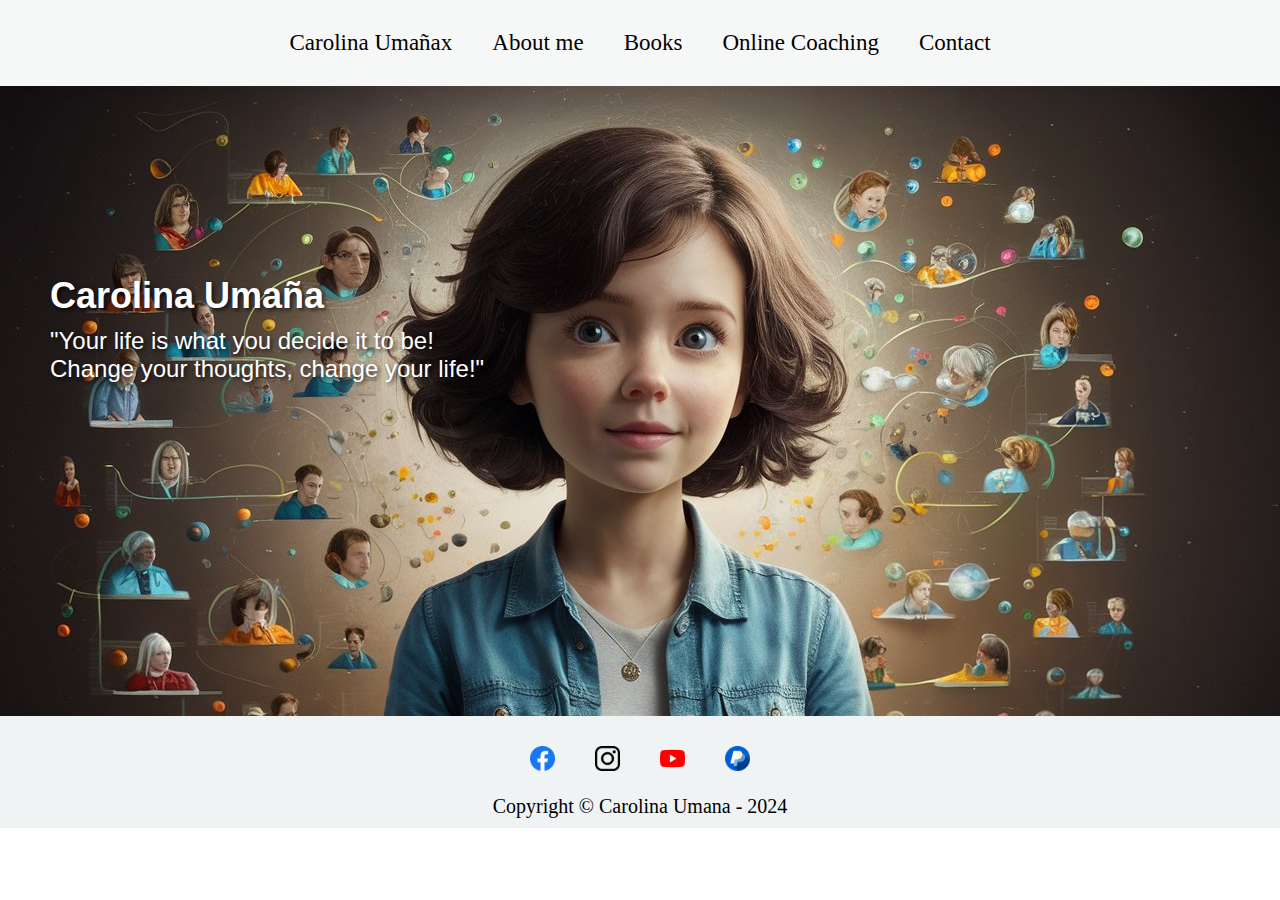
==== index.html @ a428759c "first commit" ====
<!DOCTYPE html>
<html lang="en">

<head>
    <meta charset="UTF-8">
    <meta name="viewport" content="width=device-width, initial-scale=1.0">
    <title>Carolina Umaña</title>
    <link rel="stylesheet" href="./css/nav.css">
    <link rel="stylesheet" href="/css/styles.css">
    <link rel="stylesheet" href="/css/queries.css">
    <link rel="stylesheet" href="/css/footer.css">

</head>

<body>

    <header class="father-header">

        <nav class="father-header-nav">
            <ul class="father-header-nav-ul">
                <li class="father-header-nav-ul-li">
                    <a href="/index.html">Carolina Umañax</a>
                </li>
                <li class="father-header-nav-ul-li">
                    <a href="acerca.html">About me</a>
                </li>
                <li class="father-header-nav-ul-li">
                    <a href="">Books</a>
                </li>
                <li class="father-header-nav-ul-li">
                    <a href="">Online Coaching</a>
                </li>
                <li class="father-header-nav-ul-li">
                    <a href="contac.html">Contact</a>
                </li>
            </ul>
        </nav>
    </header>
    <main class="main-father">
        <div class="main-father-img" src="/img/girlthinking.jpeg">
        </div>
        <section class="overlay-text">
            <h1>Carolina Umaña</h1>
            <p>"Your life is what you decide it to be! <br>
                Change your thoughts, change your life!"</p>
        </section>
    </main>

    <footer class="footer">
        <nav class="footer-nav">
            <ul class="footer-nav-ul">
                <li class="footer-nav-ul-li">
                    <a href=""><img src="/img/facebook.png" alt=""></a>
                    
                </li>
                <li class="footer-nav-ul-li">
                    <a href=""><img src="/img/logotipo-de-instagram (1).png" alt=""></a>
                </li>
                <li class="footer-nav-ul-li">
                    <a href=""><img src="/img/youtube.png" alt=""></a>
                </li>
                <li class="footer-nav-ul-li">
                    <a href=""><img src="/img/paypal.png"alt=""></a>
                </li>
            </ul>
            <p>Copyright © Carolina Umana - 2024</p>
        </nav>
    </footer>
</body>

</html>
---- css/nav.css ----
*{
    margin: 0;
    padding: 0;
}


.father-header{

}

    .father-header-nav{
        
        background-color: rgba(239, 243, 243, 0.589);
        padding: 10px;
    }

        .father-header-nav-ul{
            display: flex;
            justify-content:center ;
            
        }

            .father-header-nav-ul-li{
                list-style-type: none;
                text-decoration: none;
                
                padding: 20px;
                /* margin: 5px; */
                
                /* background-color: rgba(89, 182, 182, 0.63); */
            }

            .father-header-nav-ul-li:hover{
                background-color: rgba(236, 232, 232, 0.377);
                /* border-radius: 10px; */
                /* box-shadow: 2px 4px 2px rgba(0, 0, 0, 0.089);  */
            }

                .father-header-nav-ul-li a{
                    text-decoration: none;
                    color: rgb(5, 0, 0);
                    font-size: 23px;
                }

                .father-header-nav-ul-li a:hover{
                    color: rgb(248, 0, 0);
                }
---- css/styles.css ----
*{
    margin: 0;
    padding: 0;
    /* overflow: hidden; */
}


.main-father{
    /* background-color: aqua; */
    position: relative;
    /* height: 100vh;
    width: 100%; */
}

.overlay-text {
    position: absolute;
    top: 30%;
    left: 50px;
    color: white;
    font-family: 'Arial', sans-serif;
    text-shadow: 2px 2px 4px rgba(0, 0, 0, 0.7); /* Sombra para mejorar la legibilidad */
}

.overlay-text h1 {
    margin-bottom: 10px;
    font-size: 36px;
    font-weight: bold;
}

.overlay-text p {
    margin: 0;
    font-size: 24px;
}



    .main-father-img{
        width:100%;
        height: 70vh; /* Altura completa de la ventana */
        background-image: url('/img/girlthinking.jpeg'); /* Reemplaza con la ruta de tu imagen */
        background-repeat: no-repeat; /* Evita que la imagen se repita */
        
        background-size: cover; /* Hace que la imagen cubra todo el contenedor */
        object-fit: cover;  
    }
---- css/queries.css ----
/* Media Queries */
                @media (max-width: 768px) {
                    .father-header-nav-ul {
                        flex-direction: column;
                        align-items: center;
                        /* background-color: antiquewhite; */
                        
                       
                    }
                
                    .father-header-nav-ul-li {
                        margin: 10px 0;
                        background-color: unset;
                    }
                
                    .father-header-nav-ul-li:hover{
                        background-color: unset;
                        /* border-radius: 10px; */
                        /* box-shadow: 2px 4px 2px rgba(0, 0, 0, 0.089);  */
                    }

                    
                }
                
                @media (max-width: 480px) {
                    .father-header-nav-ul-li a {
                        font-size: 18px;
                    }
                
                    .father-header-nav {
                        padding: 5px;
                    }
                
                    .father-header-nav-ul-li {
                        padding: 8px;
                    }
                }


                @media (max-width: 768px) {
                    .main-father-img {
                        height: 50vh; /* Ajusta la altura de la imagen en móviles */
                        background-size: cover;
                    }
                }
---- css/footer.css ----
.footer{
}
    .footer-nav{
        background-color: rgb(239, 243, 243);
        padding: 10px;
    }
    .footer-nav p{
        display: flex;
        justify-content:center;
        font-size: 20px;
    }
        .footer-nav-ul{
           display: flex;
           justify-content:center ;
        }
            .footer-nav-ul-li{
                list-style-type: none;
                /* text-decoration: none; */
                padding: 20px;
            }
                .footer-nav-ul-li img{
                    width: 25px;
                }
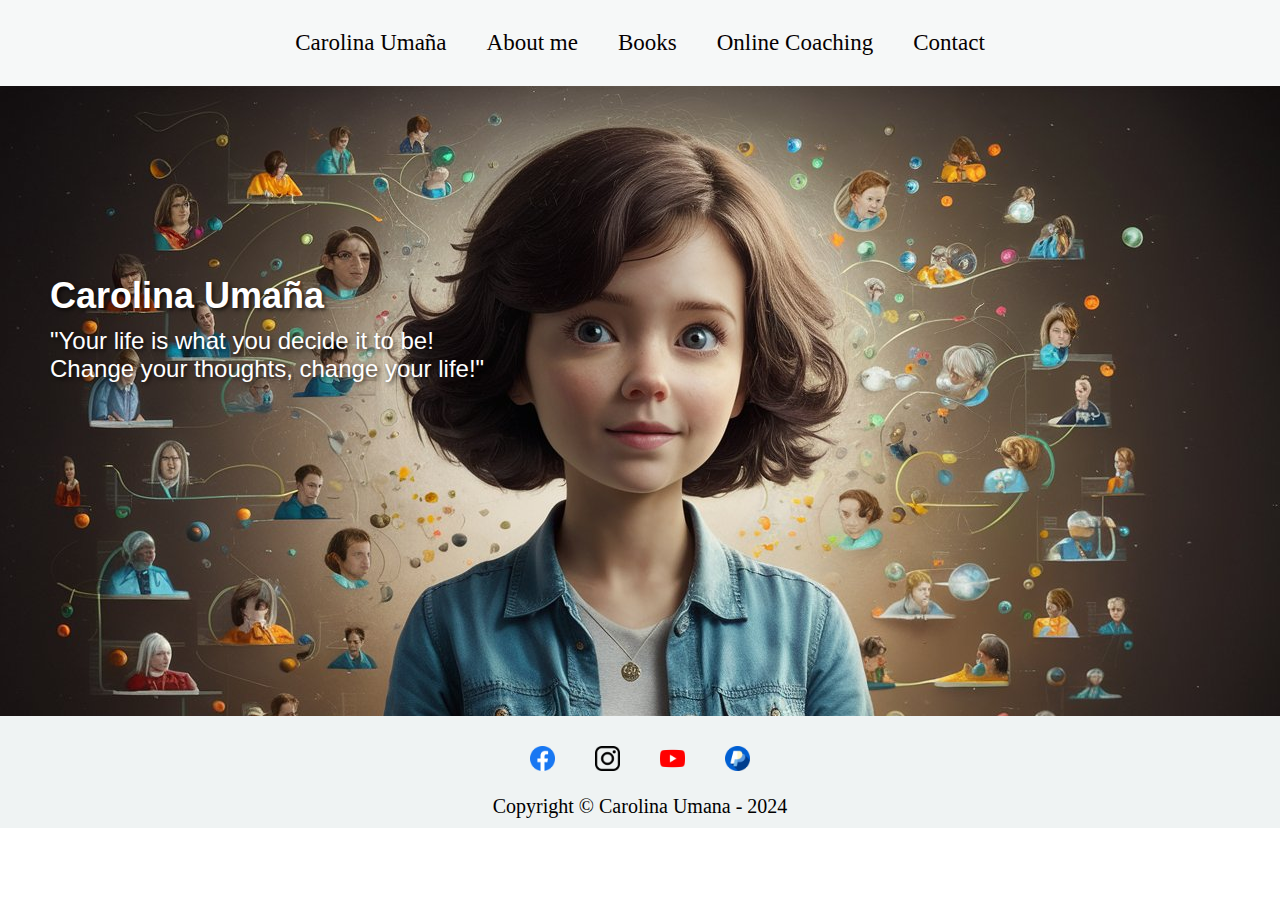
==== commit 36c40a98: "first commit 2" ====
--- a/index.html
+++ b/index.html
@@ -19,7 +19,7 @@
         <nav class="father-header-nav">
             <ul class="father-header-nav-ul">
                 <li class="father-header-nav-ul-li">
-                    <a href="/index.html">Carolina Umañax</a>
+                    <a href="/index.html">Carolina Umaña</a>
                 </li>
                 <li class="father-header-nav-ul-li">
                     <a href="acerca.html">About me</a>
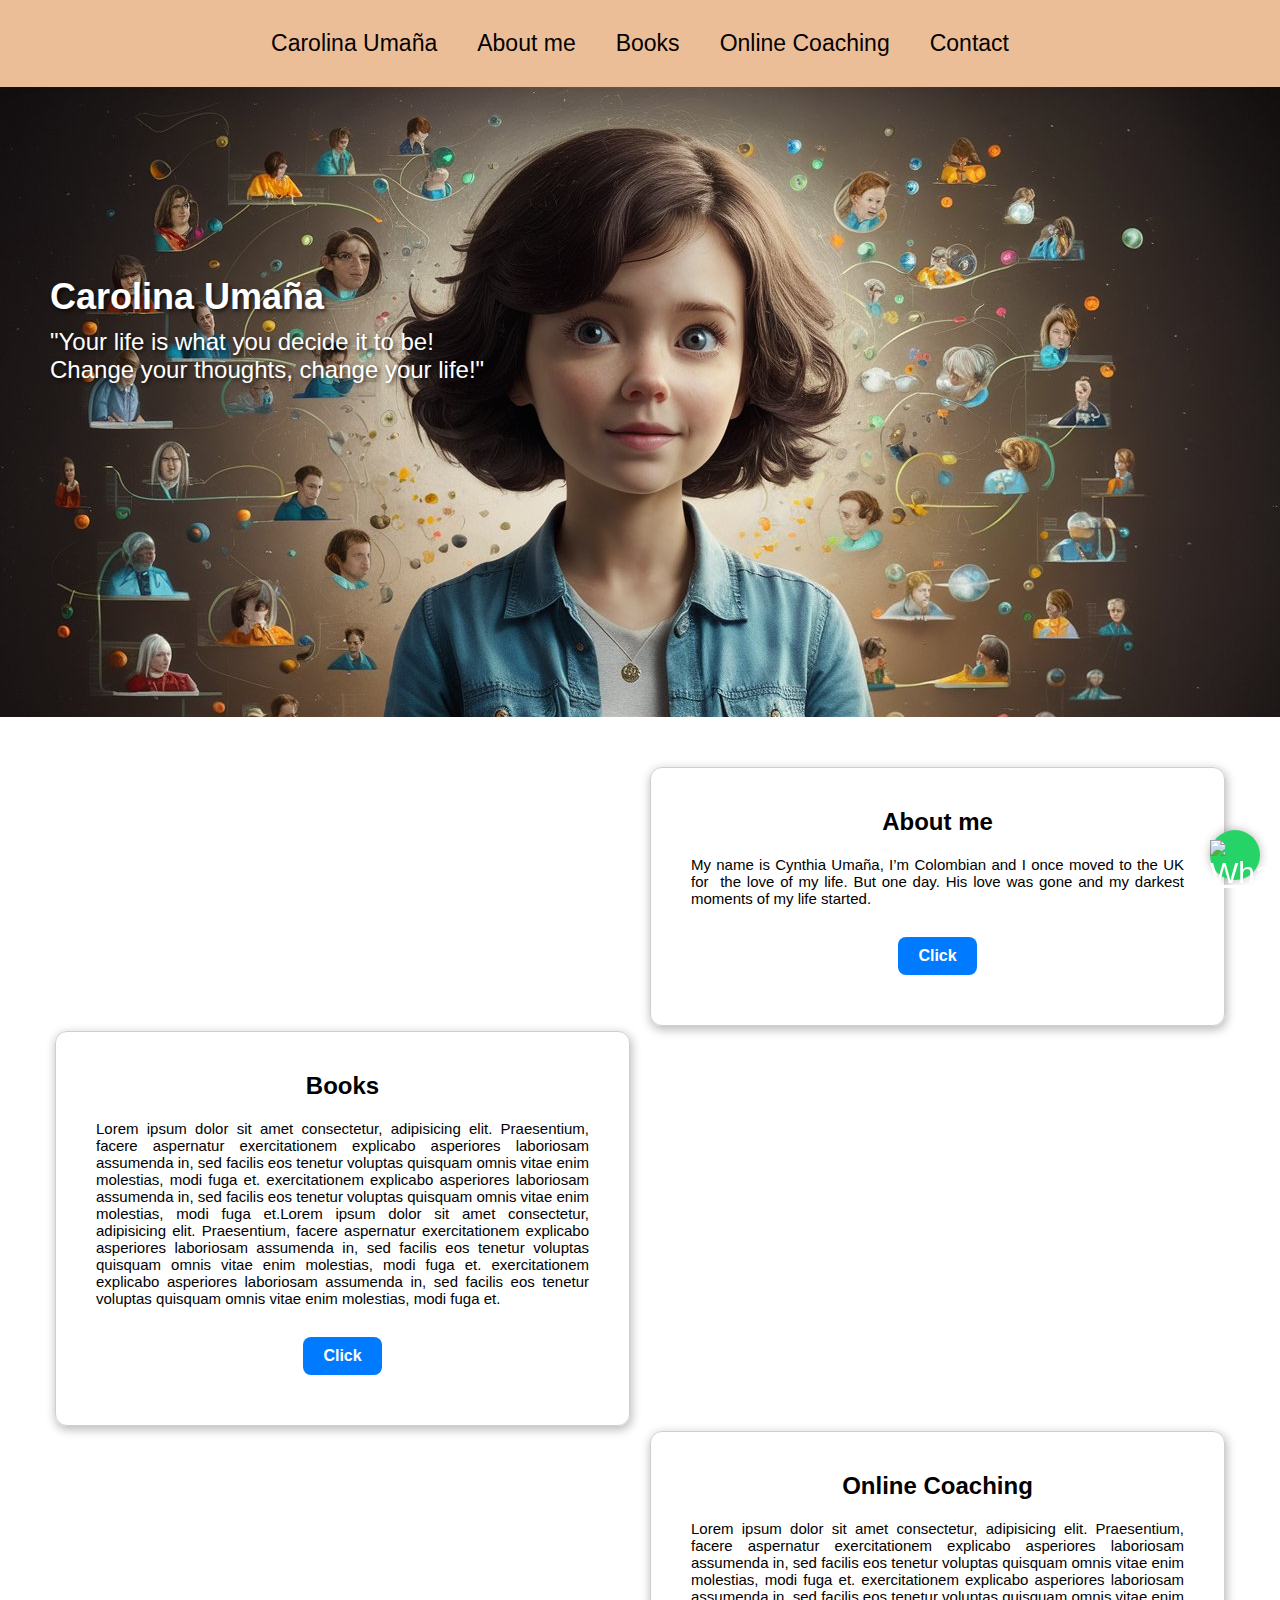
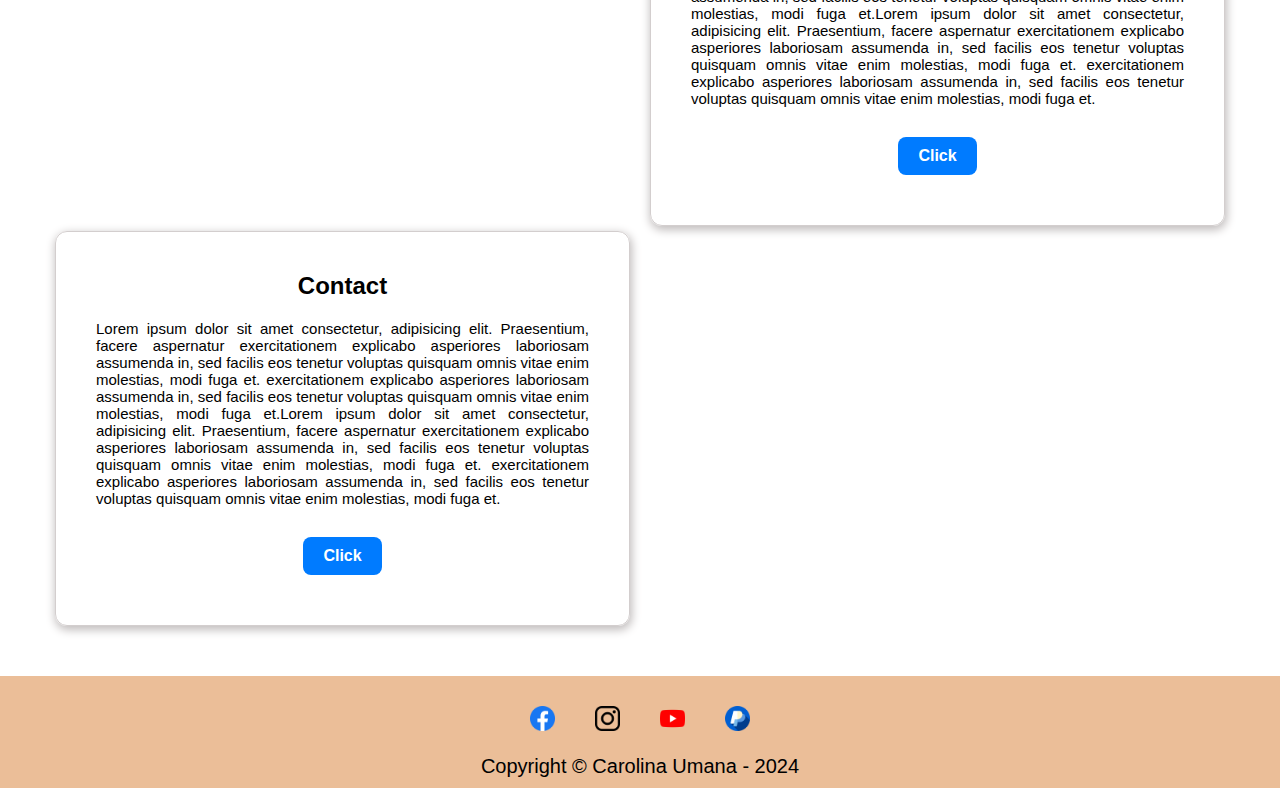
==== commit bf5a2b44: "first commit 5" ====
--- a/index.html
+++ b/index.html
@@ -9,6 +9,8 @@
     <link rel="stylesheet" href="/css/styles.css">
     <link rel="stylesheet" href="/css/queries.css">
     <link rel="stylesheet" href="/css/footer.css">
+    <link rel="stylesheet" href="/css/letter.css">
+    <link rel="stylesheet" href="/css/whats.css">
 
 </head>
 
@@ -28,7 +30,7 @@
                     <a href="">Books</a>
                 </li>
                 <li class="father-header-nav-ul-li">
-                    <a href="">Online Coaching</a>
+                    <a href="/coaching.html">Online Coaching</a>
                 </li>
                 <li class="father-header-nav-ul-li">
                     <a href="contac.html">Contact</a>
@@ -42,16 +44,85 @@
         <section class="overlay-text">
             <h1>Carolina Umaña</h1>
             <p>"Your life is what you decide it to be! <br>
-                Change your thoughts, change your life!"</p>
+                Change your thoughts, change your life!"</p>
         </section>
     </main>
+
+    <aside class="aside">
+        <div class="aside-container-mayor">
+            <section class="aside-container-section">
+                <div class="aside-container-section-div"></div>
+                <div class="aside-container-section-div with-border">
+                    <h2>About me</h2>
+                    <p>My name is Cynthia Umaña, I’m Colombian and I once moved to the UK for  the love of my life. But one
+                        day. His love was gone and my darkest moments of my life started.
+                    </p>
+                    <button class="button"><a href="#">Click</a></button>
+                </div>
+            </section>
+            <section class="aside-container-section">
+                <div class="aside-container-section-div with-border">
+                    <h2>Books</h2>
+                    <p>Lorem ipsum dolor sit amet consectetur, adipisicing elit. Praesentium,
+                        facere aspernatur exercitationem explicabo asperiores laboriosam assumenda in, sed facilis eos
+                        tenetur voluptas quisquam omnis vitae enim molestias, modi fuga et.
+                        exercitationem explicabo asperiores laboriosam assumenda in, sed facilis eos
+                        tenetur voluptas quisquam omnis vitae enim molestias, modi fuga et.Lorem ipsum dolor sit amet consectetur, adipisicing elit. Praesentium,
+                        facere aspernatur exercitationem explicabo asperiores laboriosam assumenda in, sed facilis eos
+                        tenetur voluptas quisquam omnis vitae enim molestias, modi fuga et.
+                        exercitationem explicabo asperiores laboriosam assumenda in, sed facilis eos
+                        tenetur voluptas quisquam omnis vitae enim molestias, modi fuga et.
+                    </p>
+                    <button class="button"><a href="#">Click</a></button>
+                </div>
+                <div class="aside-container-section-div"></div>
+            </section>
+            <section class="aside-container-section">
+                <div class="aside-container-section-div"></div>
+                <div class="aside-container-section-div with-border">
+                    <h2>Online Coaching</h2>
+                    <p>Lorem ipsum dolor sit amet consectetur, adipisicing elit. Praesentium,
+                        facere aspernatur exercitationem explicabo asperiores laboriosam assumenda in, sed facilis eos
+                        tenetur voluptas quisquam omnis vitae enim molestias, modi fuga et.
+                        exercitationem explicabo asperiores laboriosam assumenda in, sed facilis eos
+                        tenetur voluptas quisquam omnis vitae enim molestias, modi fuga et.Lorem ipsum dolor sit amet consectetur, adipisicing elit. Praesentium,
+                        facere aspernatur exercitationem explicabo asperiores laboriosam assumenda in, sed facilis eos
+                        tenetur voluptas quisquam omnis vitae enim molestias, modi fuga et.
+                        exercitationem explicabo asperiores laboriosam assumenda in, sed facilis eos
+                        tenetur voluptas quisquam omnis vitae enim molestias, modi fuga et.
+                    </p>
+                    <button class="button"><a href="#">Click</a></button>
+                </div>
+            </section>
+            <section class="aside-container-section">
+                <div class="aside-container-section-div with-border">
+                    <h2>Contact</h2>
+                    <p>Lorem ipsum dolor sit amet consectetur, adipisicing elit. Praesentium,
+                        facere aspernatur exercitationem explicabo asperiores laboriosam assumenda in, sed facilis eos
+                        tenetur voluptas quisquam omnis vitae enim molestias, modi fuga et.
+                        exercitationem explicabo asperiores laboriosam assumenda in, sed facilis eos
+                        tenetur voluptas quisquam omnis vitae enim molestias, modi fuga et.Lorem ipsum dolor sit amet consectetur, adipisicing elit. Praesentium,
+                        facere aspernatur exercitationem explicabo asperiores laboriosam assumenda in, sed facilis eos
+                        tenetur voluptas quisquam omnis vitae enim molestias, modi fuga et.
+                        exercitationem explicabo asperiores laboriosam assumenda in, sed facilis eos
+                        tenetur voluptas quisquam omnis vitae enim molestias, modi fuga et.
+                    </p>
+                    <button class="button"><a href="#">Click</a></button>
+                </div>
+                <div class="aside-container-section-div"></div>
+            </section>
+
+        </div>
+
+
+    </aside>
 
     <footer class="footer">
         <nav class="footer-nav">
             <ul class="footer-nav-ul">
                 <li class="footer-nav-ul-li">
                     <a href=""><img src="/img/facebook.png" alt=""></a>
-                    
+
                 </li>
                 <li class="footer-nav-ul-li">
                     <a href=""><img src="/img/logotipo-de-instagram (1).png" alt=""></a>
@@ -60,12 +131,15 @@
                     <a href=""><img src="/img/youtube.png" alt=""></a>
                 </li>
                 <li class="footer-nav-ul-li">
-                    <a href=""><img src="/img/paypal.png"alt=""></a>
+                    <a href=""><img src="/img/paypal.png" alt=""></a>
                 </li>
             </ul>
             <p>Copyright © Carolina Umana - 2024</p>
         </nav>
     </footer>
+    <a href="https://wa.me/" class="whatsapp-float" target="_blank">
+        <img src="https://upload.wikimedia.org/wikipedia/commons/6/6b/WhatsApp.svg" alt="WhatsApp" title="WhatsApp">
+    </a>
 </body>
 
 </html>--- a/css/nav.css
+++ b/css/nav.css
@@ -10,7 +10,9 @@
 
     .father-header-nav{
         
-        background-color: rgba(239, 243, 243, 0.589);
+        /* background-color: rgba(239, 243, 243, 0.589);
+         */
+        background-color: #E7B184D6;
         padding: 10px;
     }
 
--- a/css/styles.css
+++ b/css/styles.css
@@ -43,3 +43,162 @@
         background-size: cover; /* Hace que la imagen cubra todo el contenedor */
         object-fit: cover;  
     }
+
+
+
+
+
+/* aside */
+
+
+.aside{
+
+}
+
+    .aside-container-mayor{
+        /* background-color: aliceblue; */
+        margin:50px;
+    }
+
+        .aside-container-section{
+            display: grid;
+            grid-template-columns: repeat(2, 1fr);
+            gap: 20px;
+            margin: 5px;
+        }
+
+            .aside-container-section-div{
+                /* background-color: antiquewhite; */
+                width: 100%;
+                padding: 40px;
+                box-sizing: border-box;
+
+            }
+
+            .aside-container-section-div.with-border{
+                display: flex;
+                flex-direction: column;
+                align-items: center; /* Centrar horizontalmente */
+                justify-content: center; /* Centrar verticalmente */
+                border: 1px solid rgb(211, 206, 206);
+                border-radius: 12px;
+                box-shadow: 1px 3px 10px 1px rgb(192, 188, 188);
+                transition: transform 0.3s ease; /* Añadir transición suave */
+                
+            }
+
+                .aside-container-section-div.with-border h2{
+                    margin-bottom: 20px;
+                }
+
+                .aside-container-section-div.with-border p{
+                    margin-bottom: 20px;
+                    font-size: 15px;
+                    font-family:Arial, Helvetica, sans-serif;
+                }
+
+                .aside-container-section-div.with-border button{
+                    
+                    padding: 10px 20px;
+                    margin: 10px;
+                    font-size: 16px;
+                    font-weight: bold;
+                    color: white;
+                    background-color: #007BFF; /* Color del botón */
+                    border: none;
+                    border-radius: 8px;
+                    cursor: pointer;
+                    transition: background-color 0.3s ease, box-shadow 0.3s ease;
+                    text-align: center;
+                    text-decoration: none;
+                }
+
+                .aside-container-section-div.with-border button a {
+                    color: white;
+                    text-decoration: none;
+                }
+                
+                .aside-container-section-div.with-border button:hover {
+                    background-color: #0056b3; /* Color del botón al pasar el mouse */
+                }
+                
+                .aside-container-section-div.with-border button:active {
+                    box-shadow: 0 0 10px rgba(0, 123, 255, 0.7); /* Sombra al presionar */
+                    outline: none;
+                }
+
+            .aside-container-section-div.with-border:hover {
+                transform: translateY(-10px); /* Mueve el div 10px hacia arriba */
+            }
+
+                .aside-container-section-div p{
+                    text-align: justify;
+                }
+
+                
+
+
+
+
+
+
+
+
+
+
+
+
+
+
+/* Media queries para diseño responsive */
+@media (max-width: 1024px) {
+    .aside-container-mayor {
+        margin: 30px;
+    }
+
+    .aside-container-section {
+        grid-template-columns: 1fr; /* Una sola columna en pantallas medianas */
+        gap: 10px;
+        margin: 10px 0;
+    }
+
+    .aside-container-section-div {
+        padding: 30px;
+    }
+}
+
+@media (max-width: 768px) {
+    .aside-container-mayor {
+        margin: 20px;
+    }
+
+    .aside-container-section {
+        grid-template-columns: 1fr; /* Una sola columna en pantallas pequeñas */
+        gap: 10px;
+        margin: 10px 0;
+    }
+
+    .aside-container-section-div {
+        padding: 20px;
+    }
+}
+
+@media (max-width: 480px) {
+    .aside-container-mayor {
+        margin: 10px;
+    }
+
+    .aside-container-section {
+        grid-template-columns: 1fr; /* Una sola columna en pantallas muy pequeñas */
+        gap: 10px;
+        margin: 5px 0;
+    }
+
+    .aside-container-section-div {
+        padding: 10px;
+    }
+
+    .aside-container-section-div.with-border:hover {
+        transform: translateY(-3px); /* Mueve el div 5px hacia arriba en pantallas pequeñas */
+    }
+}--- a/css/footer.css
+++ b/css/footer.css
@@ -1,7 +1,8 @@
 .footer{
 }
     .footer-nav{
-        background-color: rgb(239, 243, 243);
+        /* background-color: rgb(239, 243, 243); */
+        background-color: #E7B184D6;
         padding: 10px;
     }
     .footer-nav p{
--- a/css/letter.css
+++ b/css/letter.css
@@ -0,0 +1,3 @@
+*{
+    font-family: 'Gill Sans', 'Gill Sans MT', Calibri, 'Trebuchet MS', sans-serif;
+}--- a/css/whats.css
+++ b/css/whats.css
@@ -0,0 +1,19 @@
+.whatsapp-float {
+    position: fixed;
+    right: 20px;
+    bottom: 20px;
+    width: 50px;
+    height: 50px;
+    background-color: #25D366;
+    color: #FFF;
+    border-radius: 50px;
+    text-align: center;
+    font-size: 30px;
+    box-shadow: 0 0 10px rgba(0, 0, 0, 0.3);
+    z-index: 100;
+}
+.whatsapp-float img {
+    margin-top: 10px;
+    width: 30px;
+    height: 30px;
+}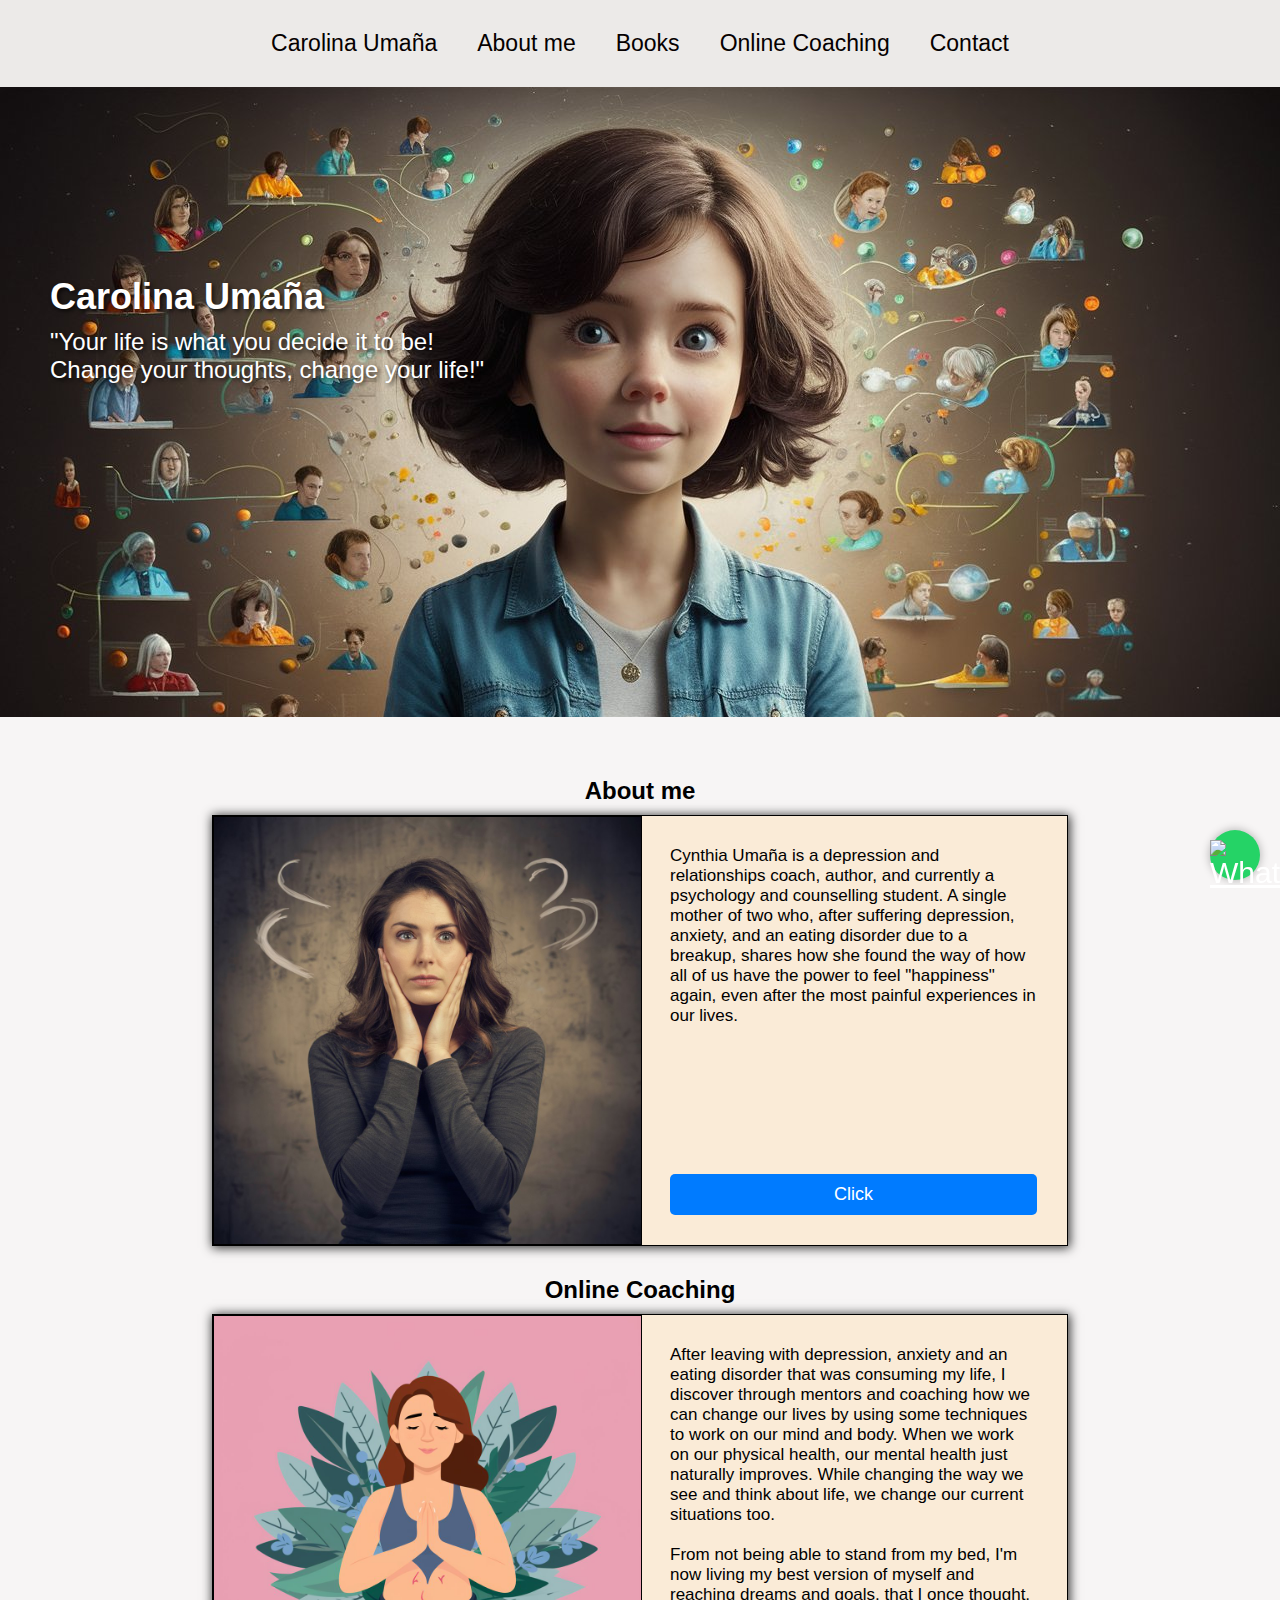
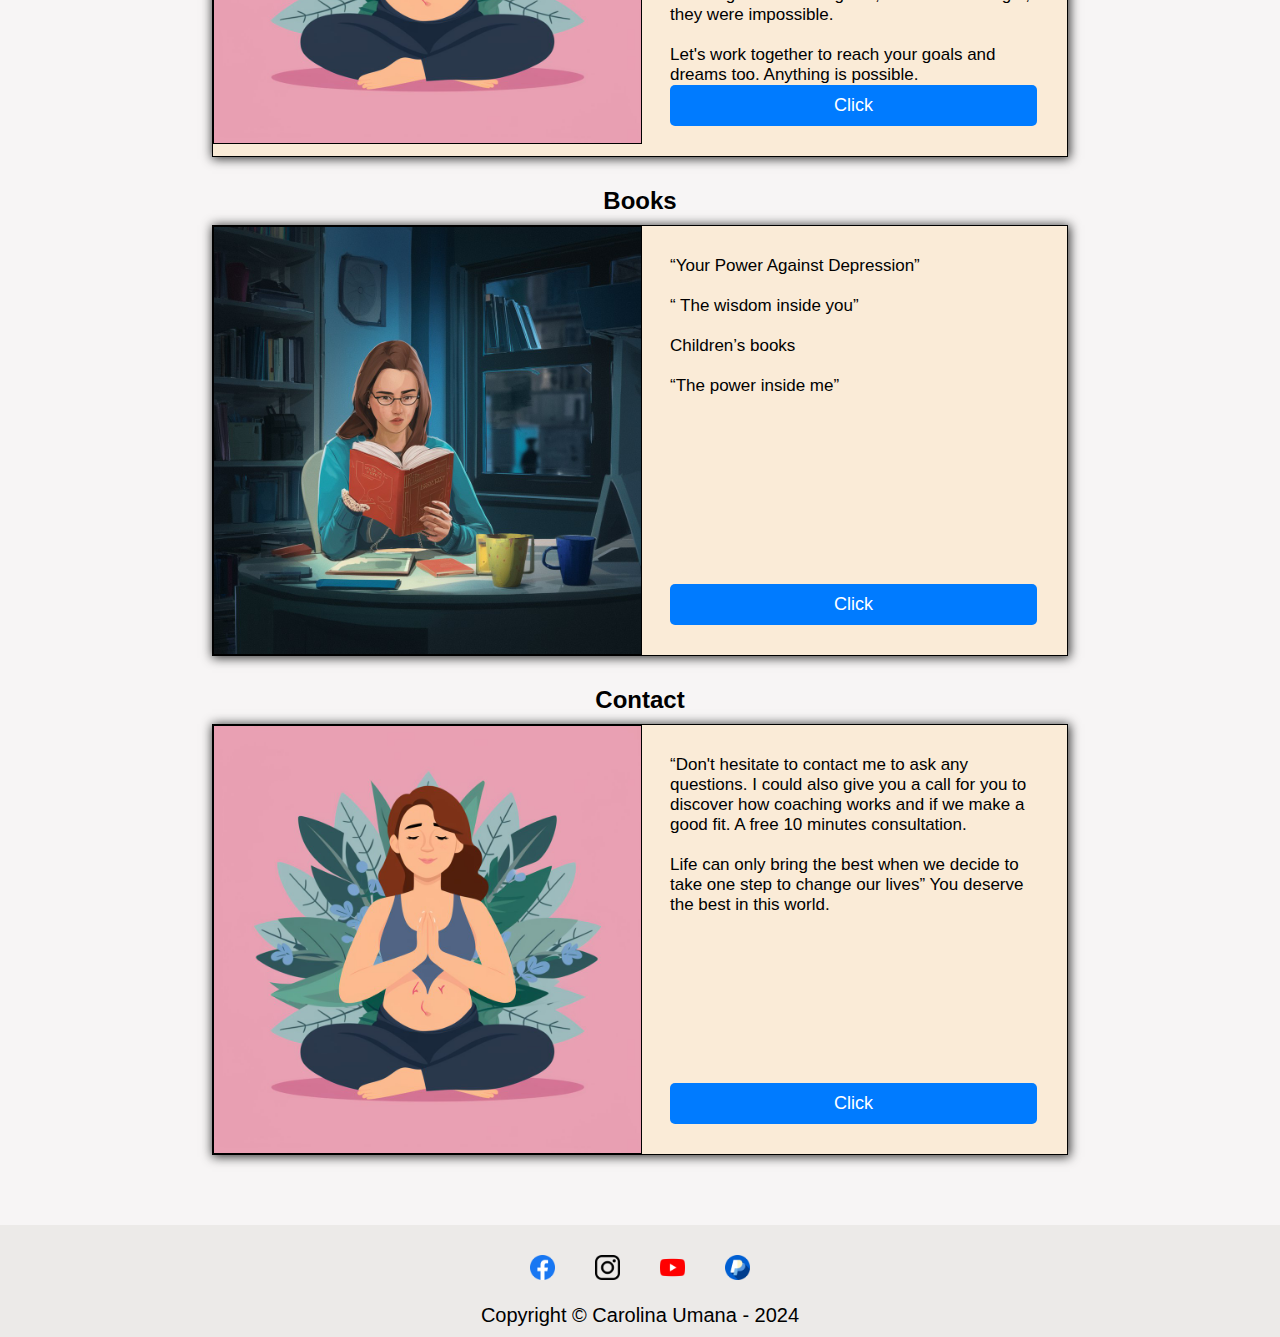
==== commit db3b5ece: "index change" ====
--- a/index.html
+++ b/index.html
@@ -48,73 +48,68 @@
         </section>
     </main>
 
-    <aside class="aside">
-        <div class="aside-container-mayor">
-            <section class="aside-container-section">
-                <div class="aside-container-section-div"></div>
-                <div class="aside-container-section-div with-border">
-                    <h2>About me</h2>
-                    <p>My name is Cynthia Umaña, I’m Colombian and I once moved to the UK for  the love of my life. But one
-                        day. His love was gone and my darkest moments of my life started.
-                    </p>
-                    <button class="button"><a href="#">Click</a></button>
-                </div>
+    <aside>
+        <div class="container-aside">
+            <h2>About me</h2>
+            <section class="container-aside-section">
+                <img src="/img/unolost.jpeg" alt="">
+                <p>
+                    Cynthia Umaña is a depression and relationships coach, author,
+                    and currently a psychology and counselling student.
+                    A single mother of two who, after suffering depression,
+                    anxiety, and an eating disorder due to a breakup,
+                    shares how she found the way of how all of us have the power to feel &quot;happiness&quot; again,
+                    even after the most painful experiences in our lives.
+                    <button><a href="">Click</a></button>
+                </p>
+                
             </section>
-            <section class="aside-container-section">
-                <div class="aside-container-section-div with-border">
-                    <h2>Books</h2>
-                    <p>Lorem ipsum dolor sit amet consectetur, adipisicing elit. Praesentium,
-                        facere aspernatur exercitationem explicabo asperiores laboriosam assumenda in, sed facilis eos
-                        tenetur voluptas quisquam omnis vitae enim molestias, modi fuga et.
-                        exercitationem explicabo asperiores laboriosam assumenda in, sed facilis eos
-                        tenetur voluptas quisquam omnis vitae enim molestias, modi fuga et.Lorem ipsum dolor sit amet consectetur, adipisicing elit. Praesentium,
-                        facere aspernatur exercitationem explicabo asperiores laboriosam assumenda in, sed facilis eos
-                        tenetur voluptas quisquam omnis vitae enim molestias, modi fuga et.
-                        exercitationem explicabo asperiores laboriosam assumenda in, sed facilis eos
-                        tenetur voluptas quisquam omnis vitae enim molestias, modi fuga et.
-                    </p>
-                    <button class="button"><a href="#">Click</a></button>
-                </div>
-                <div class="aside-container-section-div"></div>
+            <h2>Online Coaching</h2>
+            <section class="container-aside-section">
+                <img src="/img/unoworkon.jpeg" alt="">
+                <p>
+                    After leaving with depression, anxiety and an eating disorder that was consuming my life,
+                    I discover through mentors and coaching how we can change our lives by using some
+                    techniques to work on our mind and body. When we work on our physical health, our
+                    mental health just naturally improves. While changing the way we see and think about life,
+                    we change our current situations too.
+                    <br><br>
+                    From not being able to stand from my bed, I'm now living my best version of myself and
+                    reaching dreams and goals, that I once thought, they were impossible.
+                    <br><br>
+                    Let's work together to reach your goals and dreams too. Anything is possible.
+                    <button><a href="">Click</a></button>
+                </p>
+                
             </section>
-            <section class="aside-container-section">
-                <div class="aside-container-section-div"></div>
-                <div class="aside-container-section-div with-border">
-                    <h2>Online Coaching</h2>
-                    <p>Lorem ipsum dolor sit amet consectetur, adipisicing elit. Praesentium,
-                        facere aspernatur exercitationem explicabo asperiores laboriosam assumenda in, sed facilis eos
-                        tenetur voluptas quisquam omnis vitae enim molestias, modi fuga et.
-                        exercitationem explicabo asperiores laboriosam assumenda in, sed facilis eos
-                        tenetur voluptas quisquam omnis vitae enim molestias, modi fuga et.Lorem ipsum dolor sit amet consectetur, adipisicing elit. Praesentium,
-                        facere aspernatur exercitationem explicabo asperiores laboriosam assumenda in, sed facilis eos
-                        tenetur voluptas quisquam omnis vitae enim molestias, modi fuga et.
-                        exercitationem explicabo asperiores laboriosam assumenda in, sed facilis eos
-                        tenetur voluptas quisquam omnis vitae enim molestias, modi fuga et.
-                    </p>
-                    <button class="button"><a href="#">Click</a></button>
-                </div>
+            <h2>Books</h2>
+            <section class="container-aside-section">
+                <img src="/img/book.jpeg" alt="">
+                <p>
+                    “Your Power Against Depression”<br><br>
+                    “ The wisdom inside you”<br><br>
+
+                    Children’s books
+                    <br><br>
+                    “The power inside me”
+                    <button><a href="">Click</a></button>
+                </p>
+                
             </section>
-            <section class="aside-container-section">
-                <div class="aside-container-section-div with-border">
-                    <h2>Contact</h2>
-                    <p>Lorem ipsum dolor sit amet consectetur, adipisicing elit. Praesentium,
-                        facere aspernatur exercitationem explicabo asperiores laboriosam assumenda in, sed facilis eos
-                        tenetur voluptas quisquam omnis vitae enim molestias, modi fuga et.
-                        exercitationem explicabo asperiores laboriosam assumenda in, sed facilis eos
-                        tenetur voluptas quisquam omnis vitae enim molestias, modi fuga et.Lorem ipsum dolor sit amet consectetur, adipisicing elit. Praesentium,
-                        facere aspernatur exercitationem explicabo asperiores laboriosam assumenda in, sed facilis eos
-                        tenetur voluptas quisquam omnis vitae enim molestias, modi fuga et.
-                        exercitationem explicabo asperiores laboriosam assumenda in, sed facilis eos
-                        tenetur voluptas quisquam omnis vitae enim molestias, modi fuga et.
-                    </p>
-                    <button class="button"><a href="#">Click</a></button>
-                </div>
-                <div class="aside-container-section-div"></div>
+            <h2>Contact</h2>
+            <section class="container-aside-section">
+                <img src="/img/unoworkon.jpeg" alt="">
+                <p>
+                    “Don't hesitate to contact me to ask any questions. I could also give you a call for you to
+                    discover how coaching works and if we make a good fit. A free 10 minutes consultation.
+                    <br><br>
+                    Life can only bring the best when we decide to take one step to change our lives”
+                    You deserve the best in this world.
+                    <button><a href="">Click</a></button>
+                </p>
+                
             </section>
-
         </div>
-
-
     </aside>
 
     <footer class="footer">
--- a/css/nav.css
+++ b/css/nav.css
@@ -12,7 +12,7 @@
         
         /* background-color: rgba(239, 243, 243, 0.589);
          */
-        background-color: #E7B184D6;
+        background-color: #ebe9e7f8;
         padding: 10px;
     }
 
--- a/css/styles.css
+++ b/css/styles.css
@@ -51,91 +51,78 @@
 /* aside */
 
 
-.aside{
-
+aside{
+    background-color: #f7f5f5;
+    display: flex;
+    align-items: center;
+    justify-content: center;
 }
 
-    .aside-container-mayor{
-        /* background-color: aliceblue; */
-        margin:50px;
+    .container-aside{
+        width: 70%; /* Ajustamos el ancho para adaptarse mejor a diferentes tamaños de pantalla */
+        max-width: 1200px; /* Establecemos un ancho máximo para evitar que se estire demasiado en pantallas grandes */
+        margin: 30px auto; /* Centramos el contenedor y añadimos espacio alrededor */
+        padding: 20px;
+        box-sizing: border-box;
     }
-
-        .aside-container-section{
-            display: grid;
-            grid-template-columns: repeat(2, 1fr);
-            gap: 20px;
-            margin: 5px;
+        .container-aside h2{
+            text-align: center;
+            padding: 10px;
         }
 
-            .aside-container-section-div{
-                /* background-color: antiquewhite; */
+        .container-aside-section{
+            display: grid;
+            grid-template-columns: repeat(2,1fr);
+            background-color: antiquewhite;
+            border: 1px solid;
+            margin-bottom: 20px;
+            box-shadow: 1px 1px 10px 1px #363636;
+        }
+                
+
+            .container-aside-section img{
                 width: 100%;
-                padding: 40px;
-                box-sizing: border-box;
-
+                border: 1px solid black;
+            }
+                
+            .container-aside-section p{
+                display: flex;
+                flex-direction: column;
+                justify-content: space-between;
+                align-items: stretch;
+                padding: 20px;
+                margin: 10px;
+                font-size: 17px;
             }
 
-            .aside-container-section-div.with-border{
-                display: flex;
-                flex-direction: column;
-                align-items: center; /* Centrar horizontalmente */
-                justify-content: center; /* Centrar verticalmente */
-                border: 1px solid rgb(211, 206, 206);
-                border-radius: 12px;
-                box-shadow: 1px 3px 10px 1px rgb(192, 188, 188);
-                transition: transform 0.3s ease; /* Añadir transición suave */
+            .container-aside-section button{
+                /* margin: 10px auto; /* Centramos el botón */
                 
+                padding: 10px 20px; 
+                background-color: #007bff;
+                color: white;
+                border: none;
+                border-radius: 5px;
+                cursor: pointer;
+                transition: background-color 0.3s ease;
             }
 
-                .aside-container-section-div.with-border h2{
-                    margin-bottom: 20px;
-                }
+            
 
-                .aside-container-section-div.with-border p{
-                    margin-bottom: 20px;
-                    font-size: 15px;
-                    font-family:Arial, Helvetica, sans-serif;
-                }
-
-                .aside-container-section-div.with-border button{
-                    
-                    padding: 10px 20px;
-                    margin: 10px;
-                    font-size: 16px;
-                    font-weight: bold;
-                    color: white;
-                    background-color: #007BFF; /* Color del botón */
-                    border: none;
-                    border-radius: 8px;
-                    cursor: pointer;
-                    transition: background-color 0.3s ease, box-shadow 0.3s ease;
-                    text-align: center;
-                    text-decoration: none;
-                }
-
-                .aside-container-section-div.with-border button a {
-                    color: white;
-                    text-decoration: none;
-                }
+            .container-aside-section button a{
                 
-                .aside-container-section-div.with-border button:hover {
-                    background-color: #0056b3; /* Color del botón al pasar el mouse */
-                }
-                
-                .aside-container-section-div.with-border button:active {
-                    box-shadow: 0 0 10px rgba(0, 123, 255, 0.7); /* Sombra al presionar */
-                    outline: none;
-                }
-
-            .aside-container-section-div.with-border:hover {
-                transform: translateY(-10px); /* Mueve el div 10px hacia arriba */
+                text-decoration: none;
+                font-size: 18px;
+                color: white;
             }
 
-                .aside-container-section-div p{
-                    text-align: justify;
-                }
-
-                
+            .container-aside-section button:hover {
+                background-color: #0056b3;
+            }
+            
+            .container-aside-section button:active {
+                background-color: #004080;
+            }
 
 
 
@@ -149,56 +136,23 @@
 
 
 
-
-/* Media queries para diseño responsive */
-@media (max-width: 1024px) {
-    .aside-container-mayor {
-        margin: 30px;
+/* Media Queries para ajuste responsive */
+@media (max-width: 768px) {
+    .container-aside {
+        padding: 10px; /* Reducimos el padding en pantallas más pequeñas */
     }
 
-    .aside-container-section {
-        grid-template-columns: 1fr; /* Una sola columna en pantallas medianas */
-        gap: 10px;
-        margin: 10px 0;
+    .container-aside-section {
+        grid-template-columns: 1fr; /* Una columna en pantallas pequeñas */
     }
 
-    .aside-container-section-div {
-        padding: 30px;
+    .container-aside-section p {
+        padding: 10px; /* Reducimos el padding del párrafo en pantallas más pequeñas */
     }
 }
 
-@media (max-width: 768px) {
-    .aside-container-mayor {
-        margin: 20px;
-    }
-
-    .aside-container-section {
-        grid-template-columns: 1fr; /* Una sola columna en pantallas pequeñas */
-        gap: 10px;
-        margin: 10px 0;
-    }
-
-    .aside-container-section-div {
-        padding: 20px;
-    }
-}
-
-@media (max-width: 480px) {
-    .aside-container-mayor {
-        margin: 10px;
-    }
-
-    .aside-container-section {
-        grid-template-columns: 1fr; /* Una sola columna en pantallas muy pequeñas */
-        gap: 10px;
-        margin: 5px 0;
-    }
-
-    .aside-container-section-div {
-        padding: 10px;
-    }
-
-    .aside-container-section-div.with-border:hover {
-        transform: translateY(-3px); /* Mueve el div 5px hacia arriba en pantallas pequeñas */
+@media (max-width: 576px) {
+    .container-aside {
+        width: 100%; /* Ancho completo en pantallas muy pequeñas */
     }
 }--- a/css/footer.css
+++ b/css/footer.css
@@ -3,6 +3,7 @@
     .footer-nav{
         /* background-color: rgb(239, 243, 243); */
         background-color: #E7B184D6;
+        background-color: #ebe9e7f8;
         padding: 10px;
     }
     .footer-nav p{
